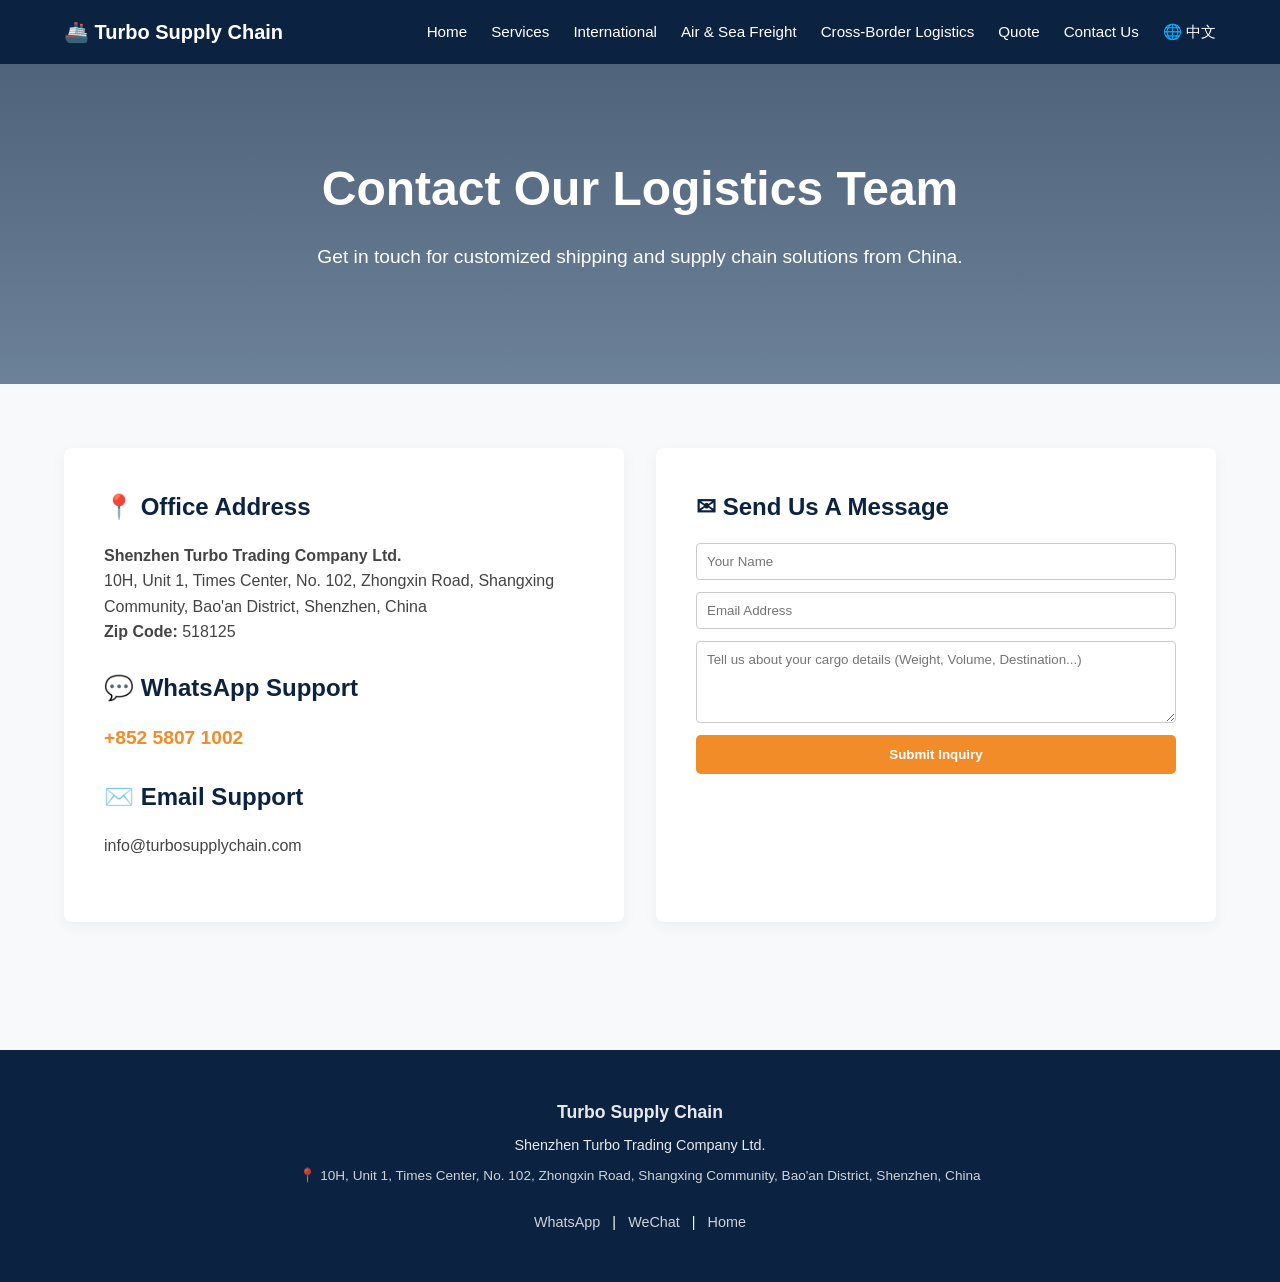
==== contact.html @ 0a31c238 "ud t e m 7312304" ====
<!DOCTYPE html>
<html lang="en">
<head>
    <meta charset="UTF-8">
    <meta name="viewport" content="width=device-width, initial-scale=1.0">
    <title>Contact Us | Turbo Supply Chain</title>
    <link rel="stylesheet" href="./style.css?=v1.1">
</head>
<body>
    <!-- NAVBAR (Matches your original layout exactly) -->
    <header>
        <div class="logo">🚢 Turbo Supply Chain</div>
        <nav>
            <a href="index.html">Home</a>
            <a href="#">Services</a>
            <a href="#">International</a>
            <a href="#">Air & Sea Freight</a>
            <a href="#">Cross-Border Logistics</a>
            <a href="#">Quote</a>
            <a href="contact.html">Contact Us</a>
            <a href="zh.html" class="lang-switch">🌐 中文</a>
        </nav>
    </header>

    <!-- HERO SECTION -->
    <section class="hero">
        <h1>Contact Our Logistics Team</h1>
        <p>Get in touch for customized shipping and supply chain solutions from China.</p>
    </section>

    <!-- CONTACT DETAILS & FORM -->
    <section class="help-section">
        <div class="help-container">
            <!-- Address & WhatsApp Card -->
            <div class="help-card">
                <h3>📍 Office Address</h3>
                <p style="color: #444; margin-bottom: 1.5rem; line-height: 1.6;">
                    <strong>Shenzhen Turbo Trading Company Ltd.</strong><br>
                    10H, Unit 1, Times Center, No. 102, Zhongxin Road, Shangxing Community, Bao'an District, Shenzhen, China<br>
                    <strong>Zip Code:</strong> 518125
                </p>
                
                <h3>💬 WhatsApp Support</h3>
                <p style="margin-bottom: 1.5rem;">
                    <a href="https://wa.me" target="_blank" style="color: #f28c28; text-decoration: none; font-weight: bold; font-size: 1.2rem;">
                        +852 5807 1002
                    </a>
                </p>

                <h3>✉️ Email Support</h3>
                <p style="color: #444;">info@turbosupplychain.com</p>
            </div>

            <!-- Inquiry Form -->
<div class="help-card">
 <h3>✉ Send Us A Message</h3>
 <form action="https://formsubmit.co" method="POST" style="display: flex; flex-direction: column; gap: 12px; text-align: left; margin-top: 1rem;">
   <input type="text" name="Name" placeholder="Your Name" required style="padding: 10px; border: 1px solid #ccc; border-radius: 4px;">
   <input type="email" name="Email" placeholder="Email Address" required style="padding: 10px; border: 1px solid #ccc; border-radius: 4px;">
   <textarea name="Cargo Details" placeholder="Tell us about your cargo details (Weight, Volume, Destination...)" rows="4" required style="padding: 10px; border: 1px solid #ccc; border-radius: 4px; font-family: inherit;"></textarea>
   <button type="submit" class="btn-orange" style="border: none; cursor: pointer; padding: 12px;">Submit Inquiry</button>
 </form>
</div>

    </section>

    <!-- FOOTER -->
    <footer>
        <p><strong>Turbo Supply Chain</strong></p>
        <p>Shenzhen Turbo Trading Company Ltd.</p>
        <p style="font-size: 0.85rem; opacity: 0.8; margin-top: 0.5rem; margin-bottom: 1rem; padding: 0 10%;">
            📍 10H, Unit 1, Times Center, No. 102, Zhongxin Road, Shangxing Community, Bao'an District, Shenzhen, China
        </p>
        <div class="footer-links">
            <a href="https://wa.me" target="_blank">WhatsApp</a> | 
            <a href="#wechat-modal">WeChat</a> |
            <a href="index.html?=v1.1">Home</a>
        </div>
    </footer>
</body>
</html>
---- style.css ----
/* ==========================================
 1. GLOBAL RESET & BASE STYLES
 ========================================== */
* {
    margin: 0;
    padding: 0;
    box-sizing: border-box;
    font-family: 'Segoe UI', Tahoma, Geneva, Verdana, sans-serif;
}
body {
    background-color: #f8f9fa;
    color: #333333;
    line-height: 1.6;
}
button.lang-switch {
    background-color: rgba(255,255,255,0.1);
    color: #ffffff;
    padding: 0.3rem 0.6rem;
    border-radius: 4px;
    border: none;
    cursor: pointer;
    font-size: 0.95rem;
    margin-left: 1.5rem;
    transition: background-color 0.3s;
}
button.lang-switch:hover {
    background-color: rgba(255,255,255,0.25);
    color: #f28c28;
}

/* ==========================================
 2. REUSABLE COMPONENTS & BUTTONS
 ========================================== */
h2 {
    text-align: center;
    font-size: 2rem;
    color: #0b2240; /* Brand Navy */
    margin-bottom: 2rem;
}
.btn-orange {
    background-color: #f28c28; /* Brand Orange */
    color: #ffffff;
    padding: 0.75rem 1.5rem;
    border-radius: 5px;
    text-decoration: none;
    font-weight: bold;
    display: inline-block;
    text-align: center;
    transition: background 0.3s;
}
.btn-orange:hover {
    background-color: #d9771e;
}

/* --- Hero Button Custom Containers --- */
.button-container {
    display: flex;
    gap: 15px; 
    align-items: center;
    justify-content: center;
    margin-top: 1.5rem;
}
.btn-freight {
    background-color: #f58220;
    color: #ffffff;
    border: none;
    padding: 12px 24px;
    border-radius: 5px;
    text-decoration: none;
    font-weight: bold;
    display: inline-block;
    transition: background 0.3s;
}
.btn-freight:hover {
    background-color: #d9771e;
}
.btn-whatsapp, .btn-wechat {
    background: transparent;
    color: #ffffff;
    border: 2px solid #ffffff;
    padding: 10px 20px;
    border-radius: 5px;
    text-decoration: none;
    font-weight: bold;
    display: inline-block;
    transition: all 0.3s;
}
.btn-whatsapp:hover, .btn-wechat:hover {
    background-color: #ffffff;
    color: #0b2240;
}

/* ==========================================
 3. NAVIGATION HEADER
 ========================================== */
header {
    background-color: #0b2240; /* Deep Navy Header */
    display: flex;
    justify-content: space-between;
    align-items: center;
    padding: 1rem 5%;
    position: sticky;
    top: 0;
    z-index: 1000;
}
header .logo {
    color: #ffffff;
    font-size: 1.25rem;
    font-weight: bold;
    cursor: pointer;
}
header nav {
    display: flex;
    align-items: center;
}
header nav a {
    color: #ffffff;
    text-decoration: none;
    margin-left: 1.5rem;
    font-size: 0.95rem;
    transition: color 0.3s;
}
header nav a:hover {
    color: #f28c28;
}

/* ==========================================
 4. HERO BANNER
 ========================================== */
.hero {
    background: linear-gradient(to bottom, #4f637a, #6c8299);
    color: #ffffff;
    text-align: center;
    padding: 6rem 1rem;
}
.hero h1 {
    font-size: 3rem;
    font-weight: 700;
    margin-bottom: 1.5rem;
    line-height: 1.2;
}
.hero p {
    font-size: 1.2rem;
    margin-bottom: 1rem;
}
.hero .sub-services {
    font-size: 1rem;
    opacity: 0.9;
    margin-bottom: 2rem;
}

/* ==========================================
 5. HELP SECTION (Split Grid Layout)
 ========================================== */
.help-section {
    padding: 4rem 5%;
}
.help-container {
    display: flex;
    gap: 2rem;
    justify-content: center;
    max-width: 1200px;
    margin: 0 auto;
}
.help-card {
    background-color: #ffffff;
    flex: 1;
    padding: 2.5rem;
    border-radius: 8px;
    box-shadow: 0 4px 15px rgba(0, 0, 0, 0.05);
}
.help-card h3 {
    color: #0b2240;
    font-size: 1.5rem;
    margin-bottom: 1rem;
}
.help-card p {
    color: #666666;
    margin-bottom: 1.5rem;
}
.help-card ul {
    list-style: none;
}
.help-card ul li {
    position: relative;
    padding-left: 1.5rem;
    margin-bottom: 0.5rem;
    color: #444444;
}
.help-card ul li::before {
    content: "•";
    color: #0b2240;
    font-weight: bold;
    font-size: 1.2rem;
    position: absolute;
    left: 0;
    top: -2px;
}

/* ==========================================
 6. FOOTER
 ========================================== */
footer {
    background-color: #0b2240;
    color: #ffffff;
    text-align: center;
    padding: 3rem 1rem;
    font-size: 0.9rem;
    margin-top: 4rem;
}
footer p {
    margin-bottom: 0.5rem;
    opacity: 0.9;
}
footer strong {
    font-size: 1.1rem;
}
.footer-links {
    margin-top: 1.5rem;
}
.footer-links a {
    color: #ffffff;
    text-decoration: none;
    margin: 0 0.5rem;
    opacity: 0.8;
}
.footer-links a:hover {
    opacity: 1;
    color: #f28c28;
}

/* ==========================================
 7. WECHAT INTERACTIVE MODAL POP-UP
 ========================================== */
.modal {
    display: none;
    position: fixed;
    z-index: 2000;
    left: 0;
    top: 0;
    width: 100%;
    height: 100%;
    background-color: rgba(0, 0, 0, 0.6);
    align-items: center;
    justify-content: center;
}
.modal-content {
    background-color: #ffffff;
    padding: 2rem;
    border-radius: 10px;
    text-align: center;
    max-width: 320px;
    width: 90%;
    position: relative;
    box-shadow: 0 10px 25px rgba(0,0,0,0.2);
}
.close-btn {
    position: absolute;
    top: 10px;
    right: 15px;
    font-size: 1.5rem;
    font-weight: bold;
    color: #999999;
    text-decoration: none;
    cursor: pointer;
}
.close-btn:hover {
    color: #333333;
}
.wechat-qr {
    width: 180px;
    height: 180px;
    background-color: #eeeeee;
    margin: 1rem auto;
    display: flex;
    align-items: center;
    justify-content: center;
    border: 2px dashed #cccccc;
    font-size: 0.85rem;
    color: #666666;
}
.modal:target {
    display: flex;
}

/* ==========================================
 8. MOBILE RESPONSIVENESS
 ========================================== */
@media (max-width: 768px) {
    header {
        flex-direction: column;
        gap: 1rem;
        text-align: center;
    }
    header nav {
        flex-wrap: wrap;
        justify-content: center;
        gap: 0.75rem;
    }
    header nav a, button.lang-switch {
        margin-left: 0;
        font-size: 0.85rem;
    }
    .hero h1 {
        font-size: 2rem;
    }
    .button-container, .help-container {
        flex-direction: column;
        width: 100%;
        padding: 0 1rem;
        gap: 10px;
    }
    .btn-freight, .btn-whatsapp, .btn-wechat, .btn-orange {
        width: 100%;
        text-align: center;
    }
}
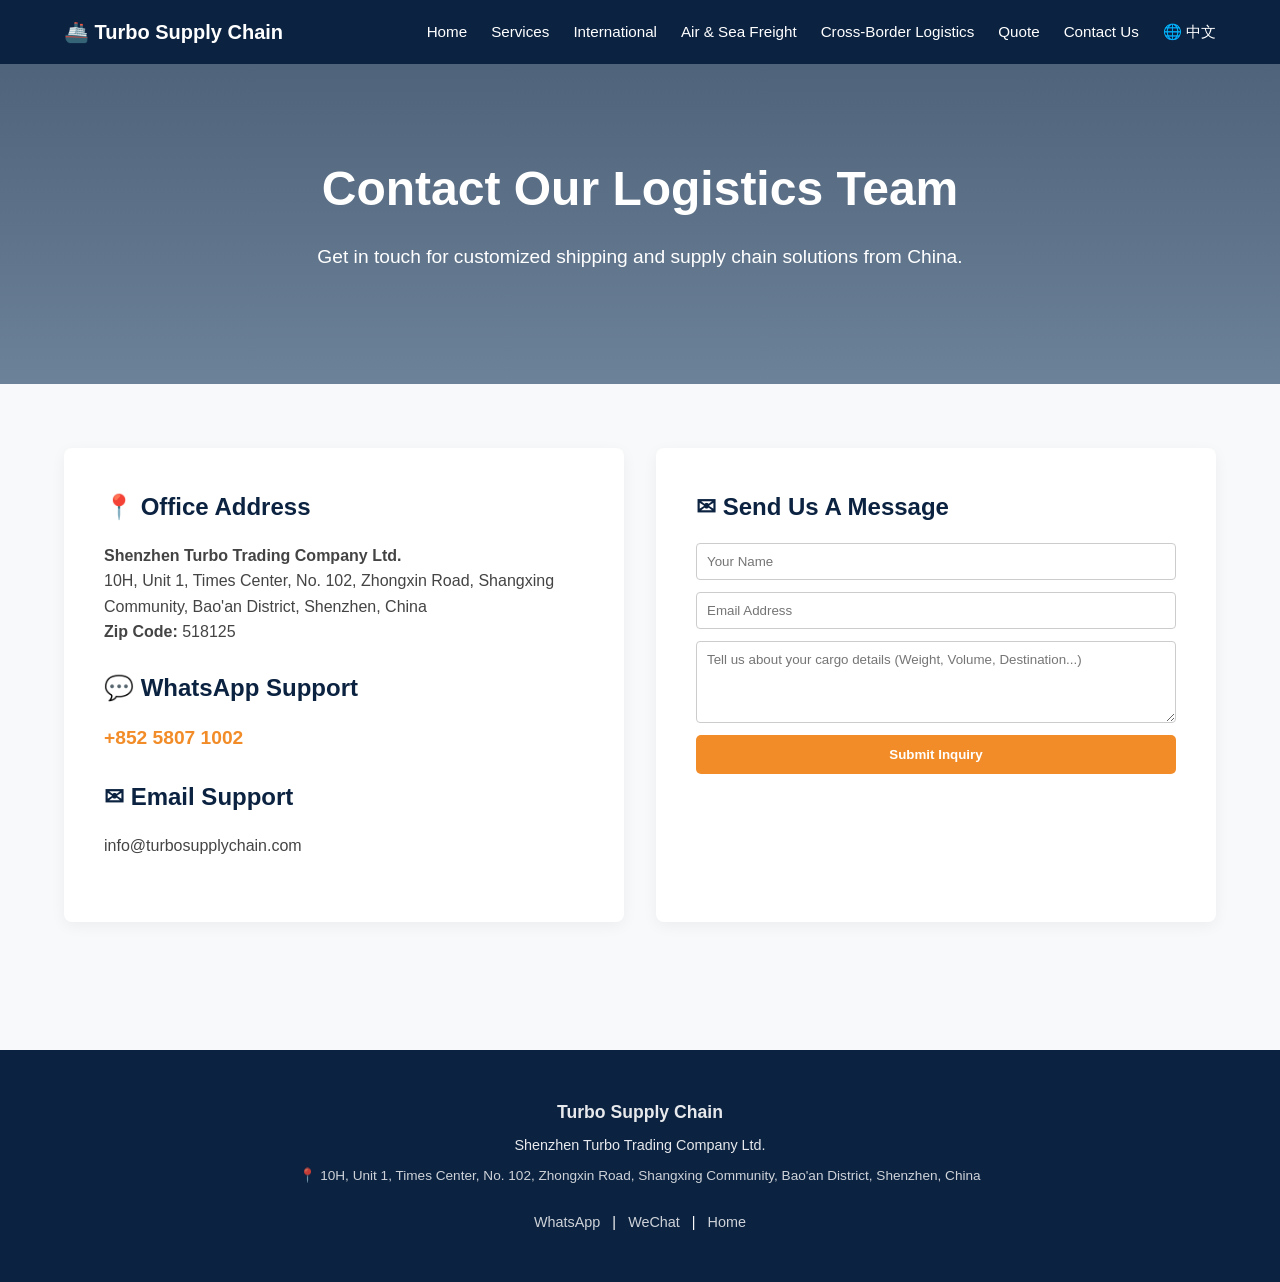
==== commit 8e321696: "Configure explicit id identifiers and bypass scripts for FormSubmit routing" ====
--- a/contact.html
+++ b/contact.html
@@ -1,81 +1,80 @@
 <!DOCTYPE html>
 <html lang="en">
 <head>
-    <meta charset="UTF-8">
-    <meta name="viewport" content="width=device-width, initial-scale=1.0">
-    <title>Contact Us | Turbo Supply Chain</title>
-    <link rel="stylesheet" href="./style.css?=v1.1">
+ <meta charset="UTF-8">
+ <meta name="viewport" content="width=device-width, initial-scale=1.0">
+ <title>Contact Us | Turbo Supply Chain</title>
+ <link rel="stylesheet" href="./style.css?=v1.1.2">
 </head>
 <body>
-    <!-- NAVBAR (Matches your original layout exactly) -->
-    <header>
-        <div class="logo">🚢 Turbo Supply Chain</div>
-        <nav>
-            <a href="index.html">Home</a>
-            <a href="#">Services</a>
-            <a href="#">International</a>
-            <a href="#">Air & Sea Freight</a>
-            <a href="#">Cross-Border Logistics</a>
-            <a href="#">Quote</a>
-            <a href="contact.html">Contact Us</a>
-            <a href="zh.html" class="lang-switch">🌐 中文</a>
-        </nav>
-    </header>
+ <!-- NAVBAR -->
+ <header>
+ <div class="logo">🚢 Turbo Supply Chain</div>
+ <nav>
+ <a href="index.html">Home</a>
+ <a href="#">Services</a>
+ <a href="#">International</a>
+ <a href="#">Air & Sea Freight</a>
+ <a href="#">Cross-Border Logistics</a>
+ <a href="#">Quote</a>
+ <a href="contact.html">Contact Us</a>
+ <a href="zh.html" class="lang-switch">🌐 中文</a>
+ </nav>
+ </header>
 
-    <!-- HERO SECTION -->
-    <section class="hero">
-        <h1>Contact Our Logistics Team</h1>
-        <p>Get in touch for customized shipping and supply chain solutions from China.</p>
-    </section>
+ <!-- HERO SECTION -->
+ <section class="hero">
+ <h1>Contact Our Logistics Team</h1>
+ <p>Get in touch for customized shipping and supply chain solutions from China.</p>
+ </section>
 
-    <!-- CONTACT DETAILS & FORM -->
-    <section class="help-section">
-        <div class="help-container">
-            <!-- Address & WhatsApp Card -->
-            <div class="help-card">
-                <h3>📍 Office Address</h3>
-                <p style="color: #444; margin-bottom: 1.5rem; line-height: 1.6;">
-                    <strong>Shenzhen Turbo Trading Company Ltd.</strong><br>
-                    10H, Unit 1, Times Center, No. 102, Zhongxin Road, Shangxing Community, Bao'an District, Shenzhen, China<br>
-                    <strong>Zip Code:</strong> 518125
-                </p>
-                
-                <h3>💬 WhatsApp Support</h3>
-                <p style="margin-bottom: 1.5rem;">
-                    <a href="https://wa.me" target="_blank" style="color: #f28c28; text-decoration: none; font-weight: bold; font-size: 1.2rem;">
-                        +852 5807 1002
-                    </a>
-                </p>
+ <!-- CONTACT DETAILS & FORM -->
+ <section class="help-section">
+ <div class="help-container">
+ <!-- Address & WhatsApp Card -->
+ <div class="help-card">
+ <h3>📍 Office Address</h3>
+ <p style="color: #444; margin-bottom: 1.5rem; line-height: 1.6;">
+ <strong>Shenzhen Turbo Trading Company Ltd.</strong><br>
+ 10H, Unit 1, Times Center, No. 102, Zhongxin Road, Shangxing Community, Bao'an District, Shenzhen, China<br>
+ <strong>Zip Code:</strong> 518125
+ </p>
+ 
+ <h3>💬 WhatsApp Support</h3>
+ <p style="margin-bottom: 1.5rem;">
+ <a href="https://wa.me" target="_blank" style="color: #f28c28; text-decoration: none; font-weight: bold; font-size: 1.2rem;">
+ +852 5807 1002
+ </a>
+ </p>
+ <h3>✉ Email Support</h3>
+ <p style="color: #444;">info@turbosupplychain.com</p>
+ </div>
 
-                <h3>✉️ Email Support</h3>
-                <p style="color: #444;">info@turbosupplychain.com</p>
-            </div>
-
-            <!-- Inquiry Form -->
-<div class="help-card">
+ <!-- Inquiry Form -->
+ <div class="help-card">
  <h3>✉ Send Us A Message</h3>
- <form action="https://formsubmit.co" method="POST" style="display: flex; flex-direction: column; gap: 12px; text-align: left; margin-top: 1rem;">
+ <form id="contact-form" action="https://formsubmit.co" method="POST" style="display: flex; flex-direction: column; gap: 12px; text-align: left; margin-top: 1rem;">
    <input type="text" name="Name" placeholder="Your Name" required style="padding: 10px; border: 1px solid #ccc; border-radius: 4px;">
    <input type="email" name="Email" placeholder="Email Address" required style="padding: 10px; border: 1px solid #ccc; border-radius: 4px;">
    <textarea name="Cargo Details" placeholder="Tell us about your cargo details (Weight, Volume, Destination...)" rows="4" required style="padding: 10px; border: 1px solid #ccc; border-radius: 4px; font-family: inherit;"></textarea>
    <button type="submit" class="btn-orange" style="border: none; cursor: pointer; padding: 12px;">Submit Inquiry</button>
  </form>
-</div>
+ </div>
+ </div>
+ </section>
 
-    </section>
-
-    <!-- FOOTER -->
-    <footer>
-        <p><strong>Turbo Supply Chain</strong></p>
-        <p>Shenzhen Turbo Trading Company Ltd.</p>
-        <p style="font-size: 0.85rem; opacity: 0.8; margin-top: 0.5rem; margin-bottom: 1rem; padding: 0 10%;">
-            📍 10H, Unit 1, Times Center, No. 102, Zhongxin Road, Shangxing Community, Bao'an District, Shenzhen, China
-        </p>
-        <div class="footer-links">
-            <a href="https://wa.me" target="_blank">WhatsApp</a> | 
-            <a href="#wechat-modal">WeChat</a> |
-            <a href="index.html?=v1.1">Home</a>
-        </div>
-    </footer>
+ <!-- FOOTER -->
+ <footer>
+ <p><strong>Turbo Supply Chain</strong></p>
+ <p>Shenzhen Turbo Trading Company Ltd.</p>
+ <p style="font-size: 0.85rem; opacity: 0.8; margin-top: 0.5rem; margin-bottom: 1rem; padding: 0 10%;">
+ 📍 10H, Unit 1, Times Center, No. 102, Zhongxin Road, Shangxing Community, Bao'an District, Shenzhen, China
+ </p>
+ <div class="footer-links">
+ <a href="https://wa.me" target="_blank">WhatsApp</a> | 
+ <a href="#wechat-modal">WeChat</a> |
+ <a href="index.html?=v1.1.2">Home</a>
+ </div>
+ </footer>
 </body>
 </html>
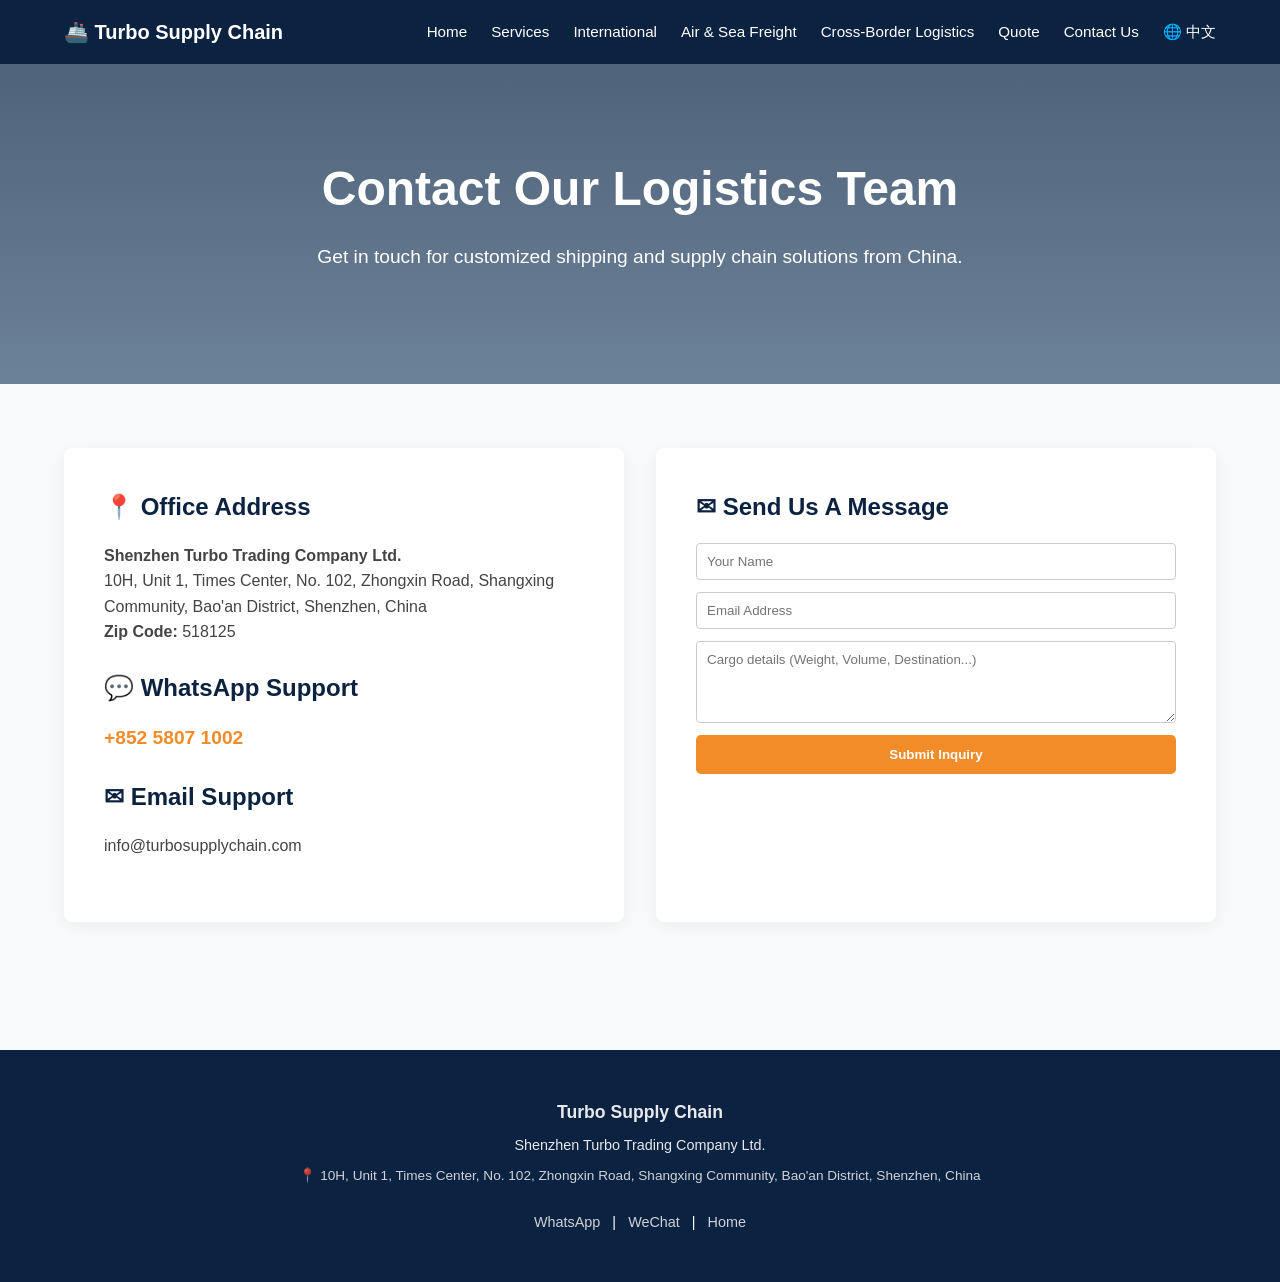
==== commit d7e97d84: "ud7312340" ====
--- a/contact.html
+++ b/contact.html
@@ -1,80 +1,80 @@
 <!DOCTYPE html>
 <html lang="en">
 <head>
- <meta charset="UTF-8">
- <meta name="viewport" content="width=device-width, initial-scale=1.0">
- <title>Contact Us | Turbo Supply Chain</title>
- <link rel="stylesheet" href="./style.css?=v1.1.2">
+<meta charset="UTF-8">
+<meta name="viewport" content="width=device-width, initial-scale=1.0">
+<title>Contact Us | Turbo Supply Chain</title>
+<link rel="stylesheet" href="./style.css?=v1.1.4">
 </head>
 <body>
- <!-- NAVBAR -->
- <header>
- <div class="logo">🚢 Turbo Supply Chain</div>
- <nav>
- <a href="index.html">Home</a>
- <a href="#">Services</a>
- <a href="#">International</a>
- <a href="#">Air & Sea Freight</a>
- <a href="#">Cross-Border Logistics</a>
- <a href="#">Quote</a>
- <a href="contact.html">Contact Us</a>
- <a href="zh.html" class="lang-switch">🌐 中文</a>
- </nav>
- </header>
+<!-- NAVBAR -->
+<header>
+<div class="logo">🚢 Turbo Supply Chain</div>
+<nav>
+<a href="index.html">Home</a>
+<a href="#">Services</a>
+<a href="#">International</a>
+<a href="#">Air & Sea Freight</a>
+<a href="#">Cross-Border Logistics</a>
+<a href="#">Quote</a>
+<a href="contact.html">Contact Us</a>
+<a href="zh.html" class="lang-switch">🌐 中文</a>
+</nav>
+</header>
 
- <!-- HERO SECTION -->
- <section class="hero">
- <h1>Contact Our Logistics Team</h1>
- <p>Get in touch for customized shipping and supply chain solutions from China.</p>
- </section>
+<!-- HERO SECTION -->
+<section class="hero">
+<h1>Contact Our Logistics Team</h1>
+<p>Get in touch for customized shipping and supply chain solutions from China.</p>
+</section>
 
- <!-- CONTACT DETAILS & FORM -->
- <section class="help-section">
- <div class="help-container">
- <!-- Address & WhatsApp Card -->
- <div class="help-card">
- <h3>📍 Office Address</h3>
- <p style="color: #444; margin-bottom: 1.5rem; line-height: 1.6;">
- <strong>Shenzhen Turbo Trading Company Ltd.</strong><br>
- 10H, Unit 1, Times Center, No. 102, Zhongxin Road, Shangxing Community, Bao'an District, Shenzhen, China<br>
- <strong>Zip Code:</strong> 518125
- </p>
- 
- <h3>💬 WhatsApp Support</h3>
- <p style="margin-bottom: 1.5rem;">
- <a href="https://wa.me" target="_blank" style="color: #f28c28; text-decoration: none; font-weight: bold; font-size: 1.2rem;">
- +852 5807 1002
- </a>
- </p>
- <h3>✉ Email Support</h3>
- <p style="color: #444;">info@turbosupplychain.com</p>
- </div>
+<!-- CONTACT DETAILS & FORM -->
+<section class="help-section">
+<div class="help-container">
+<!-- Address & WhatsApp Card -->
+<div class="help-card">
+<h3>📍 Office Address</h3>
+<p style="color: #444; margin-bottom: 1.5rem; line-height: 1.6;">
+<strong>Shenzhen Turbo Trading Company Ltd.</strong><br>
+10H, Unit 1, Times Center, No. 102, Zhongxin Road, Shangxing Community, Bao'an District, Shenzhen, China<br>
+<strong>Zip Code:</strong> 518125
+</p>
+<h3>💬 WhatsApp Support</h3>
+<p style="margin-bottom: 1.5rem;">
+<a href="https://wa.me" target="_blank" style="color: #f28c28; text-decoration: none; font-weight: bold; font-size: 1.2rem;">
++852 5807 1002
+</a>
+</p>
+<h3>✉ Email Support</h3>
+<p style="color: #444;">info@turbosupplychain.com</p>
+</div>
 
- <!-- Inquiry Form -->
- <div class="help-card">
- <h3>✉ Send Us A Message</h3>
- <form id="contact-form" action="https://formsubmit.co" method="POST" style="display: flex; flex-direction: column; gap: 12px; text-align: left; margin-top: 1rem;">
-   <input type="text" name="Name" placeholder="Your Name" required style="padding: 10px; border: 1px solid #ccc; border-radius: 4px;">
-   <input type="email" name="Email" placeholder="Email Address" required style="padding: 10px; border: 1px solid #ccc; border-radius: 4px;">
-   <textarea name="Cargo Details" placeholder="Tell us about your cargo details (Weight, Volume, Destination...)" rows="4" required style="padding: 10px; border: 1px solid #ccc; border-radius: 4px; font-family: inherit;"></textarea>
-   <button type="submit" class="btn-orange" style="border: none; cursor: pointer; padding: 12px;">Submit Inquiry</button>
- </form>
- </div>
- </div>
- </section>
+<!-- Inquiry Form -->
+<div class="help-card">
+<h3>✉ Send Us A Message</h3>
+<div style="display: flex; flex-direction: column; gap: 12px; text-align: left; margin-top: 1rem;">
+ <input type="text" id="form-input-name" placeholder="Your Name" required style="padding: 10px; border: 1px solid #ccc; border-radius: 4px;">
+ <input type="email" id="form-input-email" placeholder="Email Address" required style="padding: 10px; border: 1px solid #ccc; border-radius: 4px;">
+ <textarea id="form-input-msg" placeholder="Tell us about your cargo details (Weight, Volume, Destination...)" rows="4" required style="padding: 10px; border: 1px solid #ccc; border-radius: 4px; font-family: inherit;"></textarea>
+ <button type="button" class="btn-orange" onclick="sendViaClientMail();" style="border: none; cursor: pointer; padding: 12px;">Submit Inquiry</button>
+</div>
+</div>
+</div>
+</section>
 
- <!-- FOOTER -->
- <footer>
- <p><strong>Turbo Supply Chain</strong></p>
- <p>Shenzhen Turbo Trading Company Ltd.</p>
- <p style="font-size: 0.85rem; opacity: 0.8; margin-top: 0.5rem; margin-bottom: 1rem; padding: 0 10%;">
- 📍 10H, Unit 1, Times Center, No. 102, Zhongxin Road, Shangxing Community, Bao'an District, Shenzhen, China
- </p>
- <div class="footer-links">
- <a href="https://wa.me" target="_blank">WhatsApp</a> | 
- <a href="#wechat-modal">WeChat</a> |
- <a href="index.html?=v1.1.2">Home</a>
- </div>
- </footer>
+<!-- FOOTER -->
+<footer>
+<p><strong>Turbo Supply Chain</strong></p>
+<p>Shenzhen Turbo Trading Company Ltd.</p>
+<p style="font-size: 0.85rem; opacity: 0.8; margin-top: 0.5rem; margin-bottom: 1rem; padding: 0 10%;">
+📍 10H, Unit 1, Times Center, No. 102, Zhongxin Road, Shangxing Community, Bao'an District, Shenzhen, China
+</p>
+<div class="footer-links">
+<a href="https://wa.me" target="_blank">WhatsApp</a> | 
+<a href="#wechat-modal">WeChat</a> |
+<a href="index.html?=v1.1.4">Home</a>
+</div>
+</footer>
+<script src="./script.js?=v1.1.4"></script>
 </body>
 </html>
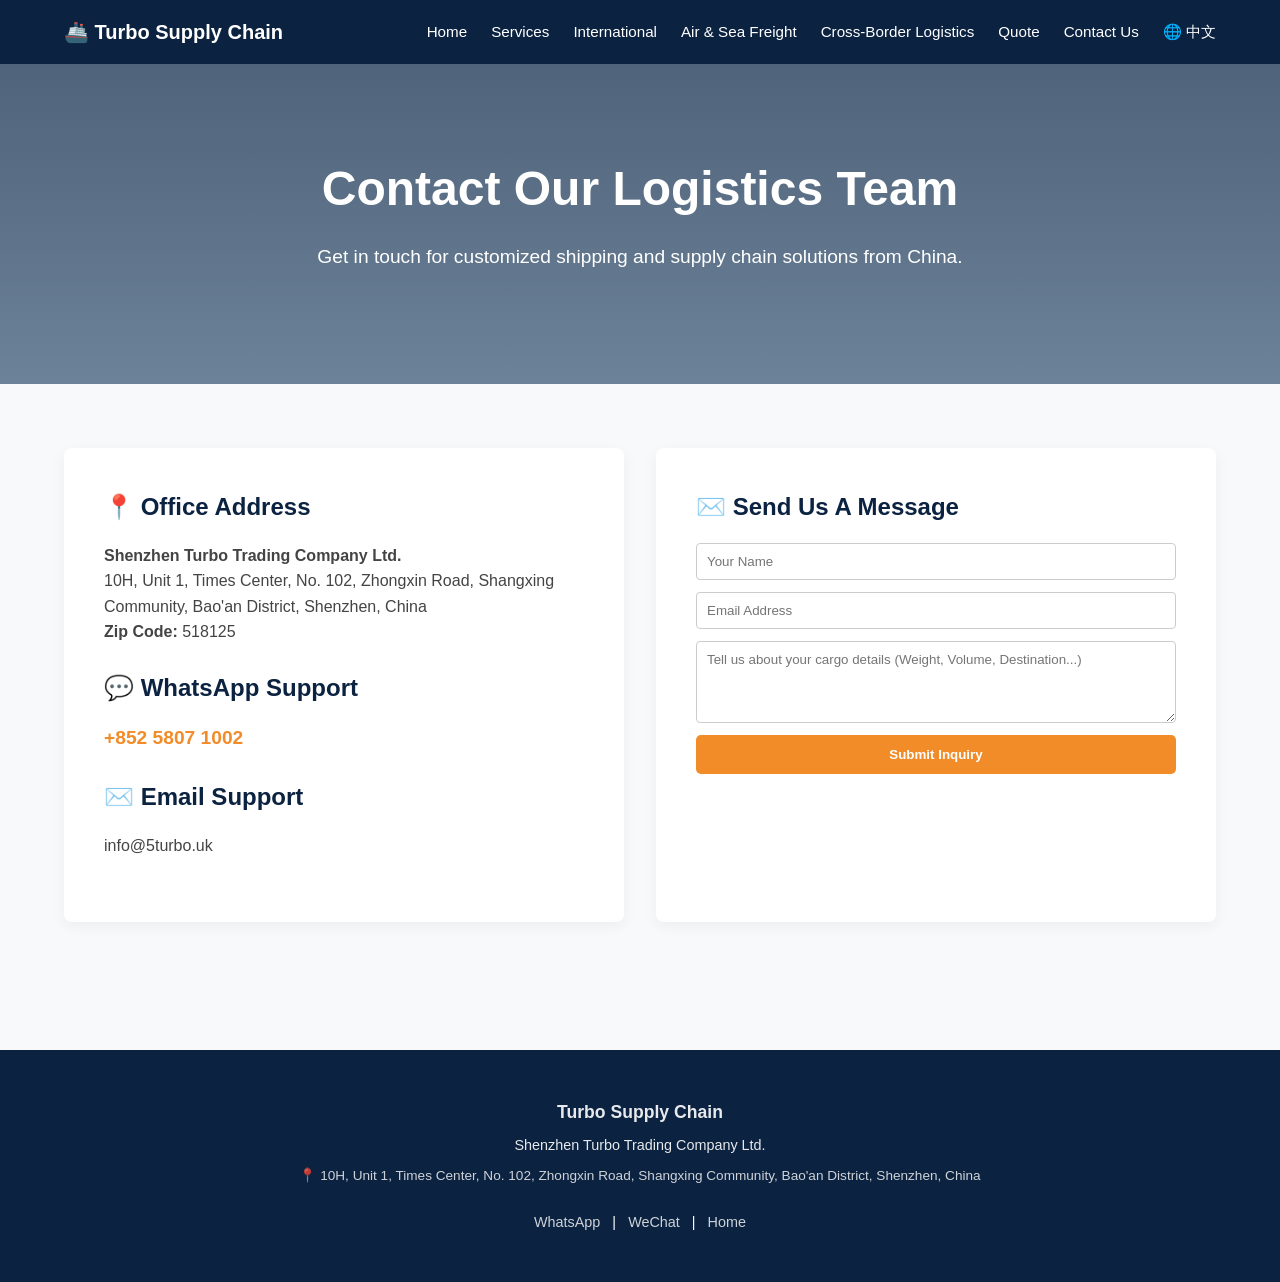
==== commit 59cceb40: "back to ori" ====
--- a/contact.html
+++ b/contact.html
@@ -1,80 +1,81 @@
 <!DOCTYPE html>
 <html lang="en">
 <head>
-<meta charset="UTF-8">
-<meta name="viewport" content="width=device-width, initial-scale=1.0">
-<title>Contact Us | Turbo Supply Chain</title>
-<link rel="stylesheet" href="./style.css?=v1.1.4">
+    <meta charset="UTF-8">
+    <meta name="viewport" content="width=device-width, initial-scale=1.0">
+    <title>Contact Us | Turbo Supply Chain</title>
+    <link rel="stylesheet" href="./style.css?=v1.2">
 </head>
 <body>
-<!-- NAVBAR -->
-<header>
-<div class="logo">🚢 Turbo Supply Chain</div>
-<nav>
-<a href="index.html">Home</a>
-<a href="#">Services</a>
-<a href="#">International</a>
-<a href="#">Air & Sea Freight</a>
-<a href="#">Cross-Border Logistics</a>
-<a href="#">Quote</a>
-<a href="contact.html">Contact Us</a>
-<a href="zh.html" class="lang-switch">🌐 中文</a>
-</nav>
-</header>
+    <!-- NAVBAR (Matches your original layout exactly) -->
+    <header>
+        <div class="logo">🚢 Turbo Supply Chain</div>
+        <nav>
+            <a href="index.html">Home</a>
+            <a href="#">Services</a>
+            <a href="#">International</a>
+            <a href="#">Air & Sea Freight</a>
+            <a href="#">Cross-Border Logistics</a>
+            <a href="#">Quote</a>
+            <a href="contact.html">Contact Us</a>
+            <a href="zh.html" class="lang-switch">🌐 中文</a>
+        </nav>
+    </header>
 
-<!-- HERO SECTION -->
-<section class="hero">
-<h1>Contact Our Logistics Team</h1>
-<p>Get in touch for customized shipping and supply chain solutions from China.</p>
-</section>
+    <!-- HERO SECTION -->
+    <section class="hero">
+        <h1>Contact Our Logistics Team</h1>
+        <p>Get in touch for customized shipping and supply chain solutions from China.</p>
+    </section>
 
-<!-- CONTACT DETAILS & FORM -->
-<section class="help-section">
-<div class="help-container">
-<!-- Address & WhatsApp Card -->
-<div class="help-card">
-<h3>📍 Office Address</h3>
-<p style="color: #444; margin-bottom: 1.5rem; line-height: 1.6;">
-<strong>Shenzhen Turbo Trading Company Ltd.</strong><br>
-10H, Unit 1, Times Center, No. 102, Zhongxin Road, Shangxing Community, Bao'an District, Shenzhen, China<br>
-<strong>Zip Code:</strong> 518125
-</p>
-<h3>💬 WhatsApp Support</h3>
-<p style="margin-bottom: 1.5rem;">
-<a href="https://wa.me" target="_blank" style="color: #f28c28; text-decoration: none; font-weight: bold; font-size: 1.2rem;">
-+852 5807 1002
-</a>
-</p>
-<h3>✉ Email Support</h3>
-<p style="color: #444;">info@turbosupplychain.com</p>
-</div>
+    <!-- CONTACT DETAILS & FORM -->
+    <section class="help-section">
+        <div class="help-container">
+            <!-- Address & WhatsApp Card -->
+            <div class="help-card">
+                <h3>📍 Office Address</h3>
+                <p style="color: #444; margin-bottom: 1.5rem; line-height: 1.6;">
+                    <strong>Shenzhen Turbo Trading Company Ltd.</strong><br>
+                    10H, Unit 1, Times Center, No. 102, Zhongxin Road, Shangxing Community, Bao'an District, Shenzhen, China<br>
+                    <strong>Zip Code:</strong> 518125
+                </p>
+                
+                <h3>💬 WhatsApp Support</h3>
+                <p style="margin-bottom: 1.5rem;">
+                    <a href="https://wa.me" target="_blank" style="color: #f28c28; text-decoration: none; font-weight: bold; font-size: 1.2rem;">
+                        +852 5807 1002
+                    </a>
+                </p>
 
-<!-- Inquiry Form -->
-<div class="help-card">
-<h3>✉ Send Us A Message</h3>
-<div style="display: flex; flex-direction: column; gap: 12px; text-align: left; margin-top: 1rem;">
- <input type="text" id="form-input-name" placeholder="Your Name" required style="padding: 10px; border: 1px solid #ccc; border-radius: 4px;">
- <input type="email" id="form-input-email" placeholder="Email Address" required style="padding: 10px; border: 1px solid #ccc; border-radius: 4px;">
- <textarea id="form-input-msg" placeholder="Tell us about your cargo details (Weight, Volume, Destination...)" rows="4" required style="padding: 10px; border: 1px solid #ccc; border-radius: 4px; font-family: inherit;"></textarea>
- <button type="button" class="btn-orange" onclick="sendViaClientMail();" style="border: none; cursor: pointer; padding: 12px;">Submit Inquiry</button>
-</div>
-</div>
-</div>
-</section>
+                <h3>✉️ Email Support</h3>
+                <p style="color: #444;">info@5turbo.uk</p>
+            </div>
 
-<!-- FOOTER -->
-<footer>
-<p><strong>Turbo Supply Chain</strong></p>
-<p>Shenzhen Turbo Trading Company Ltd.</p>
-<p style="font-size: 0.85rem; opacity: 0.8; margin-top: 0.5rem; margin-bottom: 1rem; padding: 0 10%;">
-📍 10H, Unit 1, Times Center, No. 102, Zhongxin Road, Shangxing Community, Bao'an District, Shenzhen, China
-</p>
-<div class="footer-links">
-<a href="https://wa.me" target="_blank">WhatsApp</a> | 
-<a href="#wechat-modal">WeChat</a> |
-<a href="index.html?=v1.1.4">Home</a>
-</div>
-</footer>
-<script src="./script.js?=v1.1.4"></script>
+            <!-- Inquiry Form -->
+            <div class="help-card">
+                <h3>✉️ Send Us A Message</h3>
+                <form action="#" method="POST" style="display: flex; flex-direction: column; gap: 12px; text-align: left; margin-top: 1rem;">
+                    <input type="text" placeholder="Your Name" required style="padding: 10px; border: 1px solid #ccc; border-radius: 4px;">
+                    <input type="email" placeholder="Email Address" required style="padding: 10px; border: 1px solid #ccc; border-radius: 4px;">
+                    <textarea placeholder="Tell us about your cargo details (Weight, Volume, Destination...)" rows="4" required style="padding: 10px; border: 1px solid #ccc; border-radius: 4px; font-family: inherit;"></textarea>
+                    <button type="submit" class="btn-orange" style="border: none; cursor: pointer; padding: 12px;">Submit Inquiry</button>
+                </form>
+            </div>
+        </div>
+    </section>
+
+    <!-- FOOTER -->
+    <footer>
+        <p><strong>Turbo Supply Chain</strong></p>
+        <p>Shenzhen Turbo Trading Company Ltd.</p>
+        <p style="font-size: 0.85rem; opacity: 0.8; margin-top: 0.5rem; margin-bottom: 1rem; padding: 0 10%;">
+            📍 10H, Unit 1, Times Center, No. 102, Zhongxin Road, Shangxing Community, Bao'an District, Shenzhen, China
+        </p>
+        <div class="footer-links">
+            <a href="https://wa.me" target="_blank">WhatsApp</a> | 
+            <a href="#wechat-modal">WeChat</a> |
+            <a href="index.html?=v1.2">Home</a>
+        </div>
+    </footer>
 </body>
 </html>
